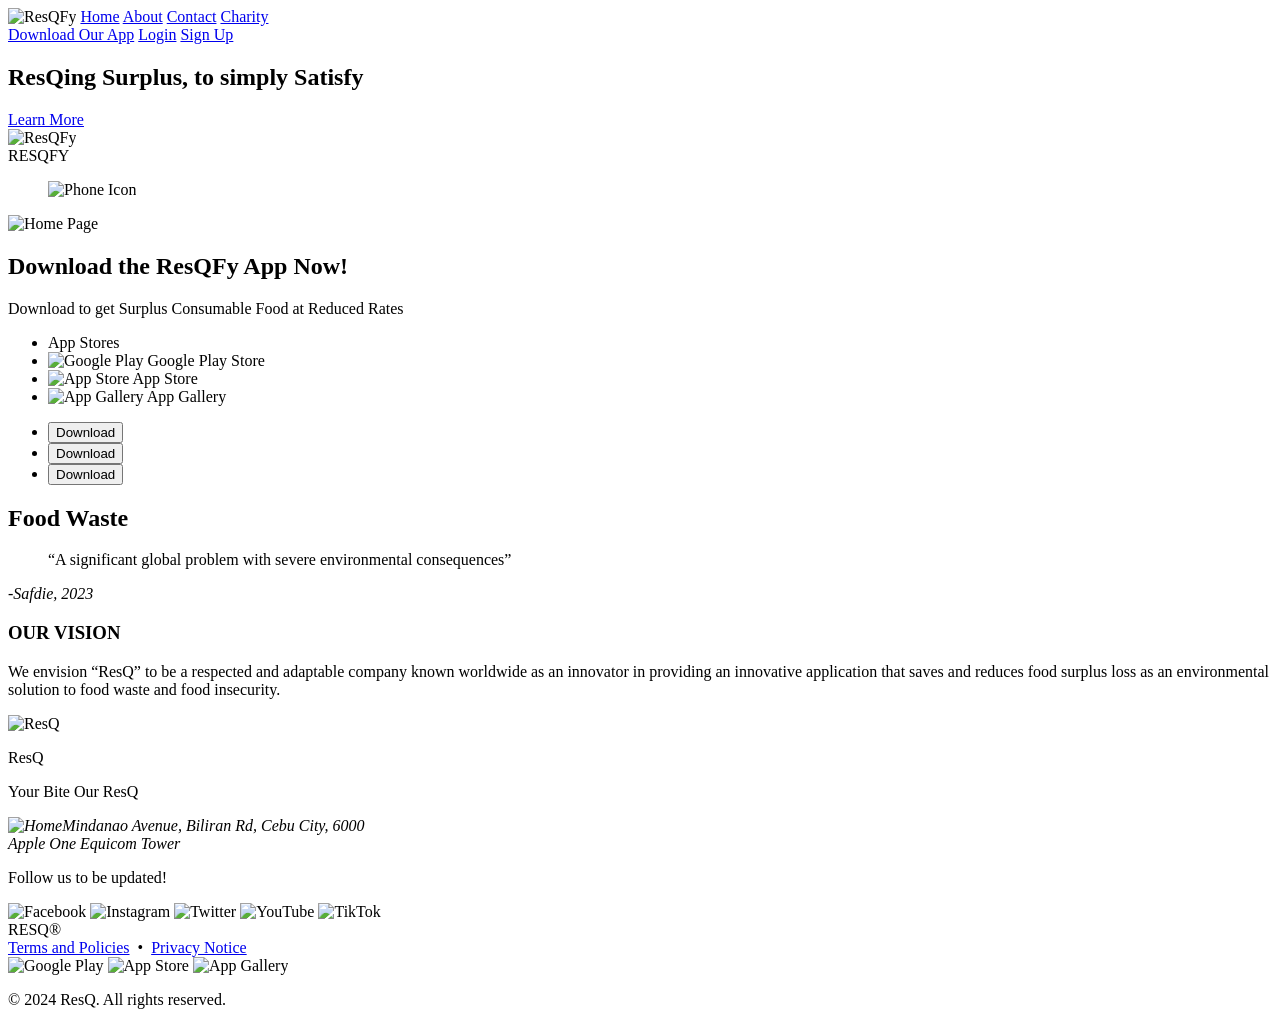
==== index.html @ 1d812868 "Add files via upload" ====
<!DOCTYPE html>
<html lang="en">
<head>
    <meta charset="UTF-8">
    <meta name="viewport" content="width=device-width, initial-scale=1.0">
    <link rel="stylesheet" href="assets/style.css">
    <link href="https://db.onlinewebfonts.com/c/d7e8a95865396cddca89b00080d2cba6?family=SoDo+Sans+SemiBold" rel="stylesheet">
    <title>ResQFy</title>
</head>
<body>
    <header class="navbar">
        <nav class="navbar-left">
            <img src="assets/ResQFy Logo.svg" alt="ResQFy">
            <a href="#" class="home">Home</a>
            <a href="#" class="about">About</a>
            <a href="#" class="contact">Contact</a>
            <a href="#" class="charity">Charity</a>
        </nav>
        <nav class="navbar-right">
            <a href="#" class="app-download">Download Our App</a>
            <a href="#" class="login">Login</a>
            <a href="#" class="sign-up">Sign Up</a>
        </nav>
    </header>
    <section class="banner">
        <div class="left-tag">
            <h1 class="tagline"><span class="orange">ResQ</span>ing Surplus, to simply Satis<span class="green">fy</span></h1>
            <a href="#" class="learn-more">Learn More</a>
        </div>
        <div class="banner-logo">
            <img src="assets/ResQFy Logo.svg" alt="ResQFy">
            <div class="centered">RESQFY</div>
        </div>
        <figure class="phone">
            <img src="assets/Phone.svg" alt="Phone Icon">
        </figure>
    </section>
    <main>
        <section class="flex-container">
            <div class="box large-box">
                <img src="assets/2dPhone.svg" alt="Home Page">
                <div class="circle1"></div>
                <div class="circle2"></div>
            </div>
            <aside class="side-container">
                <article class="box small-box">
                    <h2 class="download-text">Download the ResQFy App Now!</h2>
                    <p class="download-subtext">Download to get Surplus Consumable Food at Reduced Rates</p>
                </article>
                <article class="box small-box">
                    <div class="box-three">
                        <div class="app-stores">
                            <ul>
                                <li>App Stores</li>
                                <li><img src="assets/playstore icon.png" alt="Google Play"> Google Play Store</li>
                                <li><img src="assets/appstore icon.png" alt="App Store"> App Store</li>
                                <li><img src="assets/appgallery icon.png" alt="App Gallery"> App Gallery</li>
                            </ul>  
                        </div>
                        <div class="download-button">
                            <ul>
                                <li><button class="button">Download</button></li>
                                <li><button class="button">Download</button></li>
                                <li><button class="button">Download</button></li>
                            </ul>
                        </div>
                    </div>
                </article>
            </aside>
        </section>
        <section class="quote">
            <h2 class="food-waste">Food Waste</h2>
            <blockquote class="sub-quote">“A significant global problem with severe environmental consequences”</blockquote>
            <cite class="safdie">-Safdie, 2023</cite>
        </section>
    </main>
    <footer>
        <section class="container">
            <div class="row-left">
                <h3 class="vision-title">OUR VISION</h3>
                <p class="vision">
                    We envision “ResQ” to be a respected and adaptable company known worldwide as an innovator in providing an innovative application that saves and reduces food surplus loss as an environmental solution to food waste and food insecurity.
                </p>
            </div>
            <div class="row-middle">
                <img src="assets/ResQFy Logo.svg" alt="ResQ">
                <p>ResQ</p>
            </div>
            <div class="row-right">
                <p class="tag">Your Bite Our ResQ</p>
                <address class="location">
                    <img src="assets/Home.svg" alt="Home">Mindanao Avenue, Biliran Rd, Cebu City, 6000 <br>Apple One Equicom Tower
                </address>
                <div class="socials">
                    <p>Follow us to be updated!</p>
                    <img src="assets/Facebook.svg" alt="Facebook">
                    <img src="assets/Instagram.svg" alt="Instagram">
                    <img src="assets/Twitter.svg" alt="Twitter">
                    <img src="assets/Youtube.svg" alt="YouTube">
                    <img src="assets/Tiktok.svg" alt="TikTok">
                </div>
            </div>
            <div class="vertical">RESQ&reg;</div>
        </section>
        <section class="subfooter">
            <div class="policy">
                <a href="#" class="terms">Terms and Policies</a> &nbsp;•&nbsp;
                <a href="#" class="privacy">Privacy Notice</a>
            </div>
            <div class="downloads">
                <img src="assets/GooglePlay.png" alt="Google Play">
                <img src="assets/AppStore.png" alt="App Store">
                <img src="assets/AppGallery.png" alt="App Gallery">
            </div>
            <p class="copyright">&copy; 2024 ResQ. All rights reserved.</p>
        </section>
    </footer>
</body>
</html>
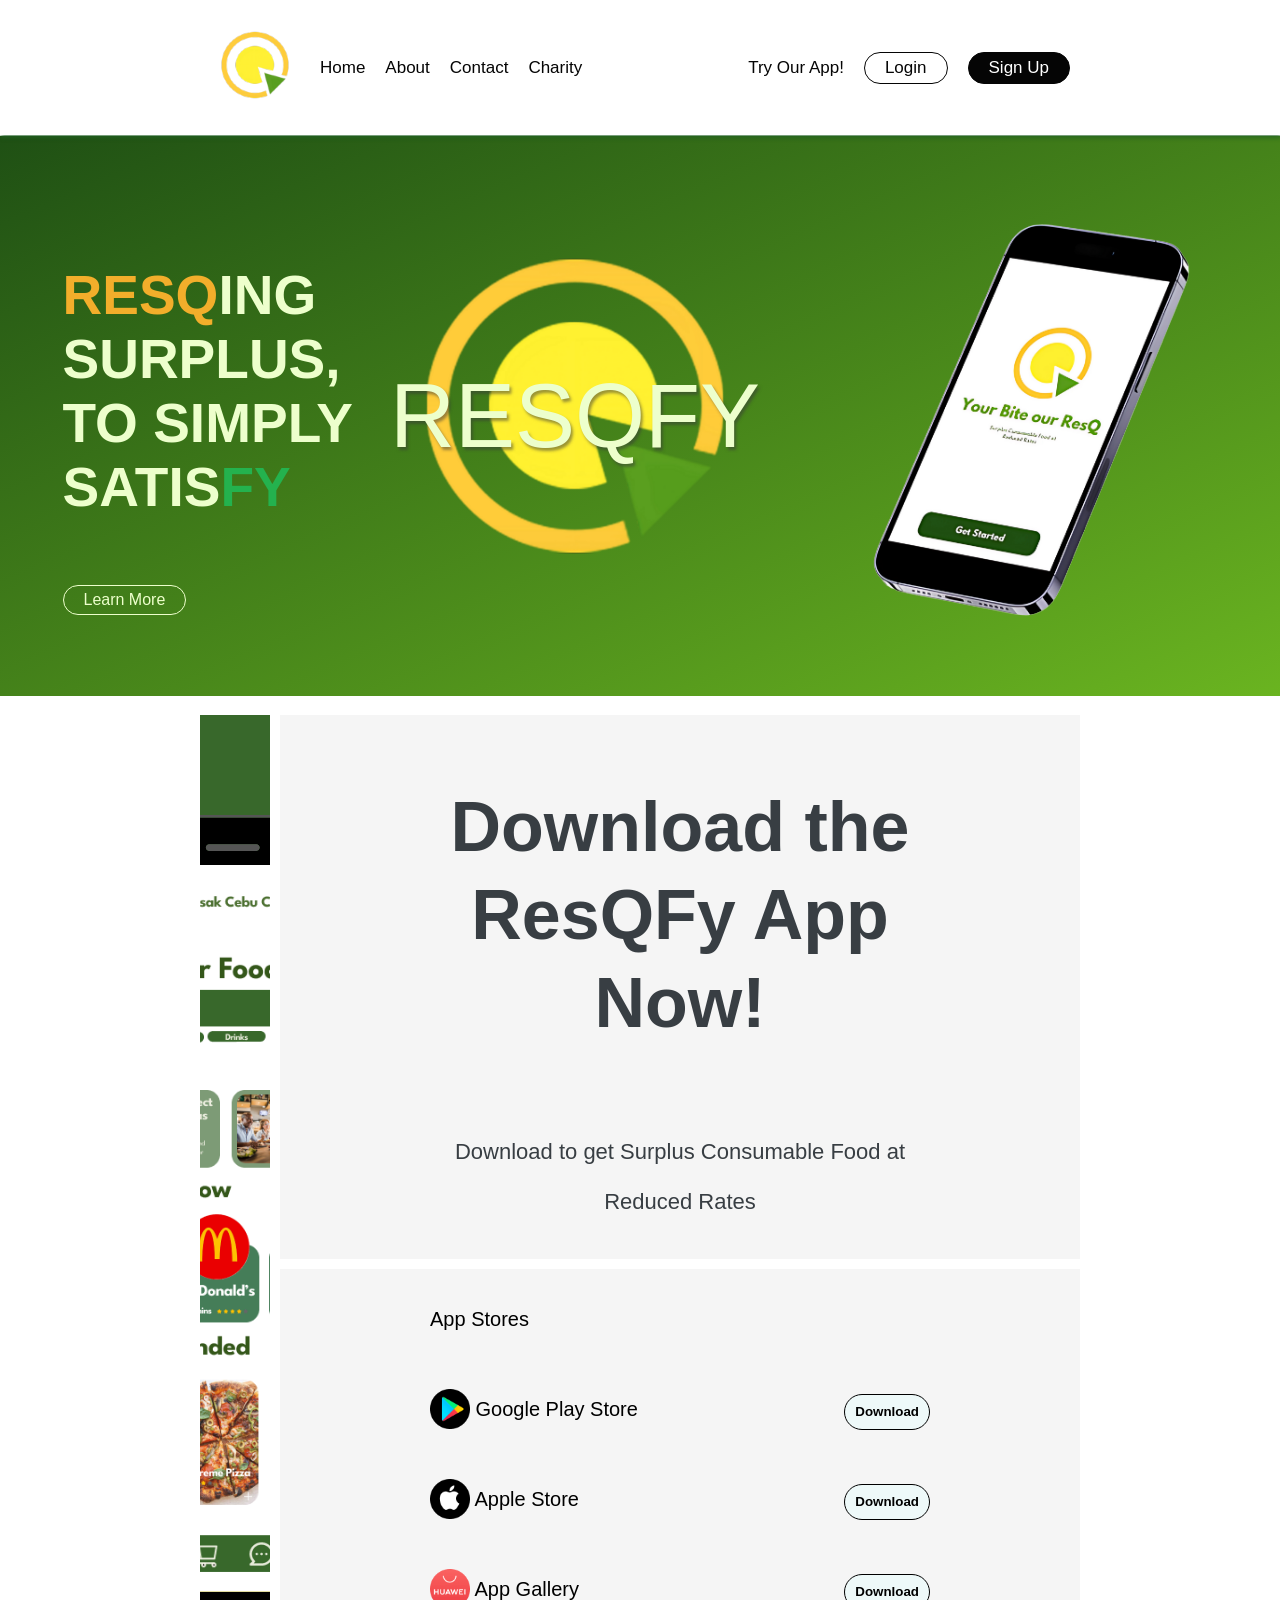
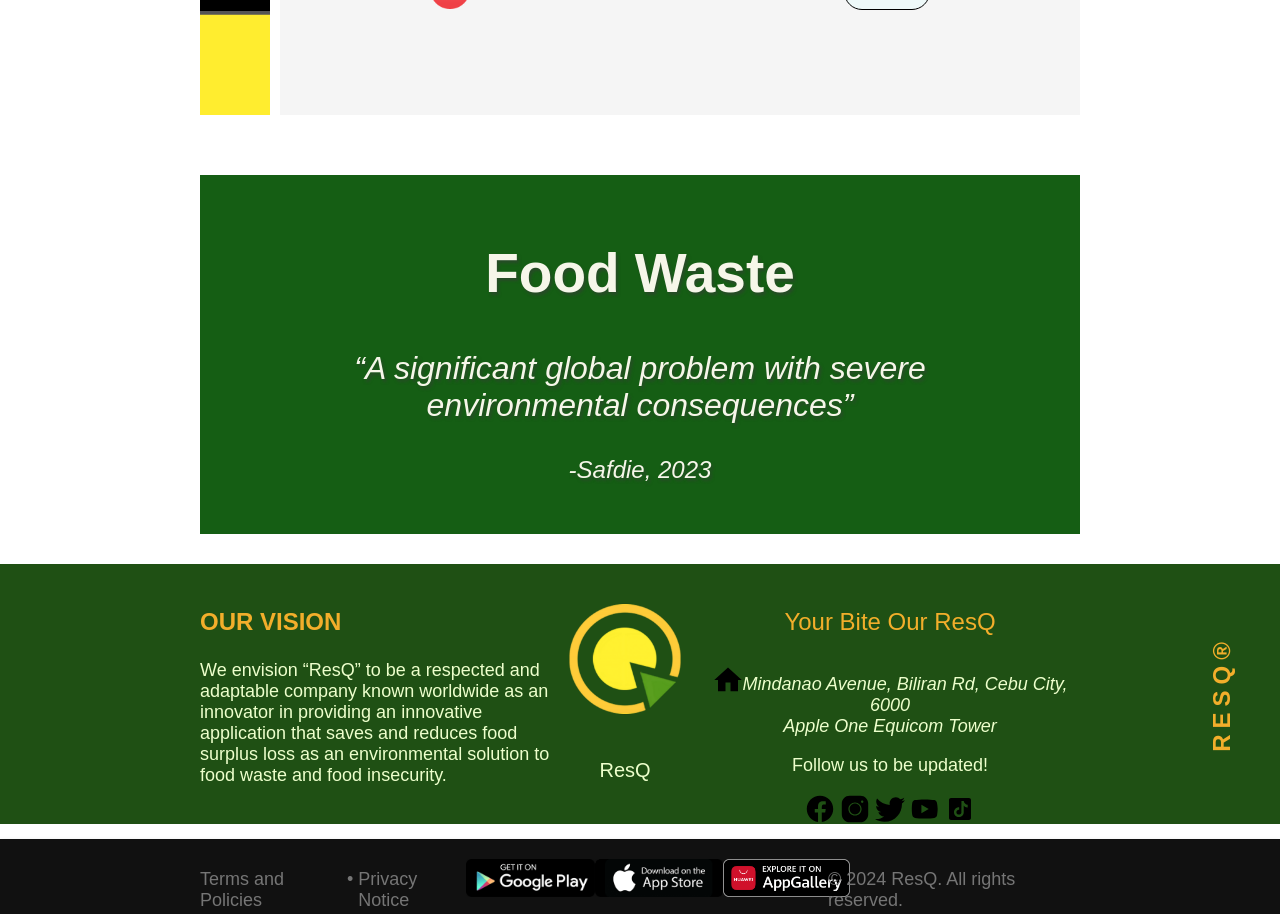
==== commit af722b42: "Add files via upload" ====
--- a/index.html
+++ b/index.html
@@ -10,16 +10,16 @@
 <body>
     <header class="navbar">
         <nav class="navbar-left">
-            <img src="assets/ResQFy Logo.svg" alt="ResQFy">
-            <a href="#" class="home">Home</a>
-            <a href="#" class="about">About</a>
-            <a href="#" class="contact">Contact</a>
+            <a href="index.html"><img src="assets/ResQFy Logo.svg" alt="ResQFy"></a>
+            <a href="index.html" class="home">Home</a>
+            <a href="about.html" class="about">About</a>
+            <a href="contact.html" class="contact">Contact</a>
             <a href="#" class="charity">Charity</a>
         </nav>
         <nav class="navbar-right">
-            <a href="#" class="app-download">Download Our App</a>
-            <a href="#" class="login">Login</a>
-            <a href="#" class="sign-up">Sign Up</a>
+            <a href="https://www.figma.com/proto/c6L8AMnrSE3w4PCFa0RHLB/ResQFy?node-id=75-92&starting-point-node-id=1%3A2&t=md9mG50kwOlH50RL-1" class="app-try" target="_blank">Try Our App!</a>
+            <a href="login.html" class="login">Login</a>
+            <a href="register.html" class="sign-up">Sign Up</a>
         </nav>
     </header>
     <section class="banner">
@@ -53,7 +53,7 @@
                             <ul>
                                 <li>App Stores</li>
                                 <li><img src="assets/playstore icon.png" alt="Google Play"> Google Play Store</li>
-                                <li><img src="assets/appstore icon.png" alt="App Store"> App Store</li>
+                                <li><img src="assets/appstore icon.png" alt="App Store"> Apple Store</li>
                                 <li><img src="assets/appgallery icon.png" alt="App Gallery"> App Gallery</li>
                             </ul>  
                         </div>
@@ -116,4 +116,4 @@
         </section>
     </footer>
 </body>
-</html>
+</html>
--- a/assets/style.css
+++ b/assets/style.css
@@ -0,0 +1,485 @@
+a {
+    color: inherit;
+    text-decoration: none;
+}
+
+a:hover {
+    color: #1F5014;
+    text-decoration: none;
+}
+
+.login:hover, .sign-up:hover, .learn-more:hover {
+    background-color: inherit; 
+    color: inherit; 
+    cursor: pointer; 
+    border: 1px solid inherit; 
+}
+
+body {
+    font-family: "SoDo Sans SemiBold", Helvetica Neue, Helvetica, Arial, sans-serif;
+    margin: 0px;
+}
+
+
+.navbar-left img:hover {
+    cursor: pointer;
+}
+
+.navbar-left img{
+    width: 90px;
+    margin: 0px;
+}
+
+.navbar {
+    z-index: 1000;
+    position: fixed;
+    padding: 10px 200px;
+    font-size: 17px;
+    display: flex;
+    justify-content: space-between;
+    align-items: center;
+    box-shadow: 1px 3px 4px 0px rgba(34,97,38,0.7);
+    -webkit-box-shadow: 1px 3px 4px 0px rgba(34,97,38,0.7);
+    -moz-box-shadow: 1px 3px 4px 0px rgba(34,97,38,0.7);
+    background-color: white;
+    width: 100%;
+    box-sizing: border-box;
+    opacity: 0.98;
+}
+
+.navbar-left div{
+    text-transform: uppercase;
+    font-weight: 500;
+}
+
+.navbar-left > *, .navbar-right > * {
+    margin: 10px;
+}
+
+.navbar-left, .navbar-right {
+    display: flex;
+    align-items: center;
+}
+
+.app-download {
+    display: flex;
+    align-items: center;
+    font-weight: 300;
+    padding-right: 20px;
+}
+
+.login, .sign-up {
+    font-weight: 200;
+    border: 1px solid black;
+    border-radius: 40px;
+    padding: 5px 20px;
+}
+
+.sign-up {
+    background-color: black;
+    color: white;
+}
+
+.login:hover {
+    background-color: rgba(0,0,0,0.07);
+    cursor: pointer;
+}
+
+.sign-up:hover {
+    background-color: rgba(0,0,0,0.7);
+    cursor: pointer;
+    color: white;
+}
+
+.navbar-left div:hover, .app-download:hover {
+    cursor: pointer;
+    color: #1F5014;
+}
+
+main {
+    display: column;
+    padding: 10px 200px;
+    border-top-width: 10px;
+    padding-top: 25px;
+}
+
+.banner {
+    top: 136px;
+    background-color: #1F5014;
+    width: 100%;
+    height: 560px;
+    background-image: linear-gradient(to bottom right, #1F5014, #6ab420);
+    display: flex;
+    justify-content: space-evenly;
+    align-items: center;
+    flex-wrap: nowrap;
+    position: relative;
+    overflow: hidden;
+}
+
+.quote {
+    position: relative;
+    margin: 20px auto;
+    padding: 20px;
+    padding-bottom: 50px;
+    text-align: center;
+    background-color: #155e14;
+}
+
+.food-waste {
+    font-size: 55px;
+    font-weight: bold;
+    color: #f6f6e9;
+    text-shadow: 2px 3px 3px rgba(57,57,57,0.51);
+}
+
+.sub-quote {
+    font-size: 32px;
+    font-style: italic;
+    margin-top: 10px;
+    color: #f6f6e9;
+    text-shadow: 2px 3px 3px rgba(57,57,57,0.51);
+}
+
+.safdie {
+    font-size: 24px;
+    margin-top: 5px;
+    color: #f6f6e9;
+    text-shadow: 2px 3px 3px rgba(57,57,57,0.51);
+
+}
+
+.orange {
+    color: #f2ae2b;
+}
+
+.green {
+    color: #24b24e;
+}
+
+.flex-container {
+    margin-top: 130px;
+    margin-bottom: 760px;
+    display: flex;
+    height: 300px;
+    display: flex;
+    flex-wrap: wrap;
+    height: 300px;
+    gap: 10px;
+}
+
+.large-box {
+    flex: 1;
+    display: flex;
+    align-items: center;
+    justify-content: center;
+    text-align: center;
+    font-size: 18px;
+    background-color: #38682B;
+    padding-top: 100px;
+    padding-bottom: 100px;
+}
+
+.large-box img {
+    max-width: 800px;
+    max-height: 800px;
+    object-fit: cover;
+    z-index: 2;
+}
+
+.box.large-box {
+    position: relative;
+    overflow: hidden;
+  }
+
+.circle1 {
+    width: 600px;
+    height: 600px;
+    background-color: #ffed2f; 
+    position: absolute;
+    bottom: -50px;
+    right: -150px;
+    border-radius: 50%;
+    z-index: 1;
+}
+
+.circle2 {
+    width: 600px;
+    height: 600px;
+    background-color: #ffed2f; 
+    position: absolute;
+    bottom: 500px;
+    right: 500px;
+    border-radius: 50%;
+    z-index: 1;
+}
+
+.side-container {
+    display: flex;
+    flex-direction: column;
+    flex: 1;
+    flex-wrap: wrap;
+    gap: 10px;
+}
+
+.small-box {
+    background-color: rgb(245, 245, 245);
+    flex: 1;
+    display: flex;
+    text-align: center;
+    flex-direction: column;
+    padding: 10px 150px;
+    width: 500px;
+}
+
+.app-stores {
+    display: flex;
+    flex-direction: column;
+}
+
+ul {
+    list-style-type: none;
+    padding: 0;
+    margin: 0;
+    display: flex;
+    flex-direction: column;
+    gap: 10px;
+}
+
+.box-three {
+    display: flex;
+    line-height: 80px;
+    justify-content: space-between;
+    text-align: left;
+    font-size: 20px;
+}
+
+.app-stores img{
+    width: 40px;
+    height: 40px;
+    position: relative;
+    top: 13px;
+}
+
+.download-button {
+    display: flex;
+    flex-direction: column;
+    justify-content: space-evenly;
+    position: relative;
+    color: #00804a;
+    top: 45px;
+}
+
+.button {
+    background-color: #eef9f9;
+    font-weight: 600;
+    padding: 5px 10px;
+    border-radius: 40px;
+    line-height: 24px;
+    display: inline-block;
+    border: 1px solid;
+}
+
+.button:hover {
+    background-color: #d9f6f6;
+    cursor: pointer;
+}
+
+.download-text {
+    color: rgb(56, 62, 67);
+    font-size: 70px;
+    line-height: 88px;
+}
+
+.download-subtext {
+    font-size: 22px;
+    line-height: 50px;
+    color: rgb(56, 62, 67);
+}
+
+.tagline {
+    text-transform: uppercase;
+    color: #edffcc;
+    font-size: 55px;
+    max-width: 300px;
+}
+
+.phone {
+    height: 400px;
+    width: 400px;  
+}
+
+.left-tag {
+    align-items: flex-start;
+    display: flex;
+    flex-direction: column;
+    padding-left: 50px;
+}
+
+.learn-more {
+    color: #edffcc;
+    font-weight: 200;
+    border: 1px solid #edffcc;
+    border-radius: 40px;
+    padding: 5px 20px;
+    margin: 20px 0 0 0;
+    font-size: 20;
+}
+
+.learn-more:hover {
+    background-color: rgba(0,0,0,0.08);
+    cursor: pointer;
+    color: white;
+}
+
+.centered {
+    position: absolute;
+    top: 50%;
+    left: 50%;
+    transform: translate(-50%, -50%);
+    text-shadow: 2px 3px 3px rgba(57,57,57,0.51);
+}
+
+.banner-logo {
+    position: relative;
+    text-align: center;
+    color: #edffcc;
+    font-size: 90px;
+    text-shadow: -1px 1px 7px rgba(0,0,0,0.49);
+}
+
+footer {
+    background-color: #1f5014;
+    font-size: 16px;
+    padding-top: 10px;
+    position: relative;
+    height: 250px;
+}
+
+.container {
+    font-family: Lato, sans-serif;
+    font-size: 18px;
+    padding: 0px 10px;
+    position: static;
+    box-sizing: border-box;
+    height: 104px;
+    width: 100%;
+    text-align: center;
+    display: flex;
+    padding: 10px 200px;
+    height: auto;
+    justify-content: space-between;
+}
+
+  .row-left {
+    float: left;
+    width: 50%;
+    height: 100%;
+    text-align: left;
+    max-width: 350px;
+    max-height: 100px;
+}
+
+  .subfooter {
+    width: 100%;
+    height: 75px;
+    background-color:  rgb(17, 17, 17);
+    box-shadow: 0 1px 1px rgba(0, 0, 0, 0.05), 0 2px 5px rgba(0, 0, 0, 0.15);
+    color: #757575;
+    font-family: Lato, sans-serif;
+    font-size: 18px;
+    padding: 0px 200px;
+    padding-top: 20px;
+    box-sizing: border-box;
+    display: flex;
+    justify-content: space-between;
+}
+
+.policy {
+    display: flex;
+    padding-top: 10px;
+}
+
+.copyright {
+    padding-top: 10px;
+    margin: 0px;
+}
+
+.downloads img {
+    display: block;
+    max-width: 100%;
+    height: auto;
+    width: auto;
+    max-height: 38px;
+    padding-bottom: 10px;
+}
+
+.downloads {
+    display: flex;
+}
+
+.vision-title {
+    color: #f2ae2b;
+    font-size: 24px;
+}
+
+.vision {
+    color: #edffcc;
+    font-family: Arial;
+}
+
+.row-middle img{
+    flex-grow: 1;
+    height: 150px;
+    width: 150px;
+}
+
+.row-middle {
+    color: #edffcc;
+    height: 100%;
+    font-size: 20px;
+}
+
+.tag {
+    color: #f2ae2b;
+    font-size: 24px;
+}
+
+.location, .socials {
+    color: #edffcc;
+    font-family: Arial;
+}
+
+.row-right {
+    height: 100%;
+}
+
+.socials img {
+    max-width: 30px;
+    max-height: 30px;
+}
+
+.location img {
+    max-width: 30px;
+    max-height: 30px;
+    position: relative;
+    top: 5px;
+}
+
+.vertical {
+    color: #f2ae2b;
+    letter-spacing: .1em;
+    text-transform: uppercase;
+    font-weight: 900;
+    position: absolute;
+    right: 0;
+    font-size: 24px;
+    width: auto;
+    z-index: 10;
+    margin-top: 6rem;
+    text-align: right;
+    display: inline-block;
+    transform: rotate(-90deg);
+    -webkit-transform: rotate(-90deg);
+    letter-spacing: 6px;
+}
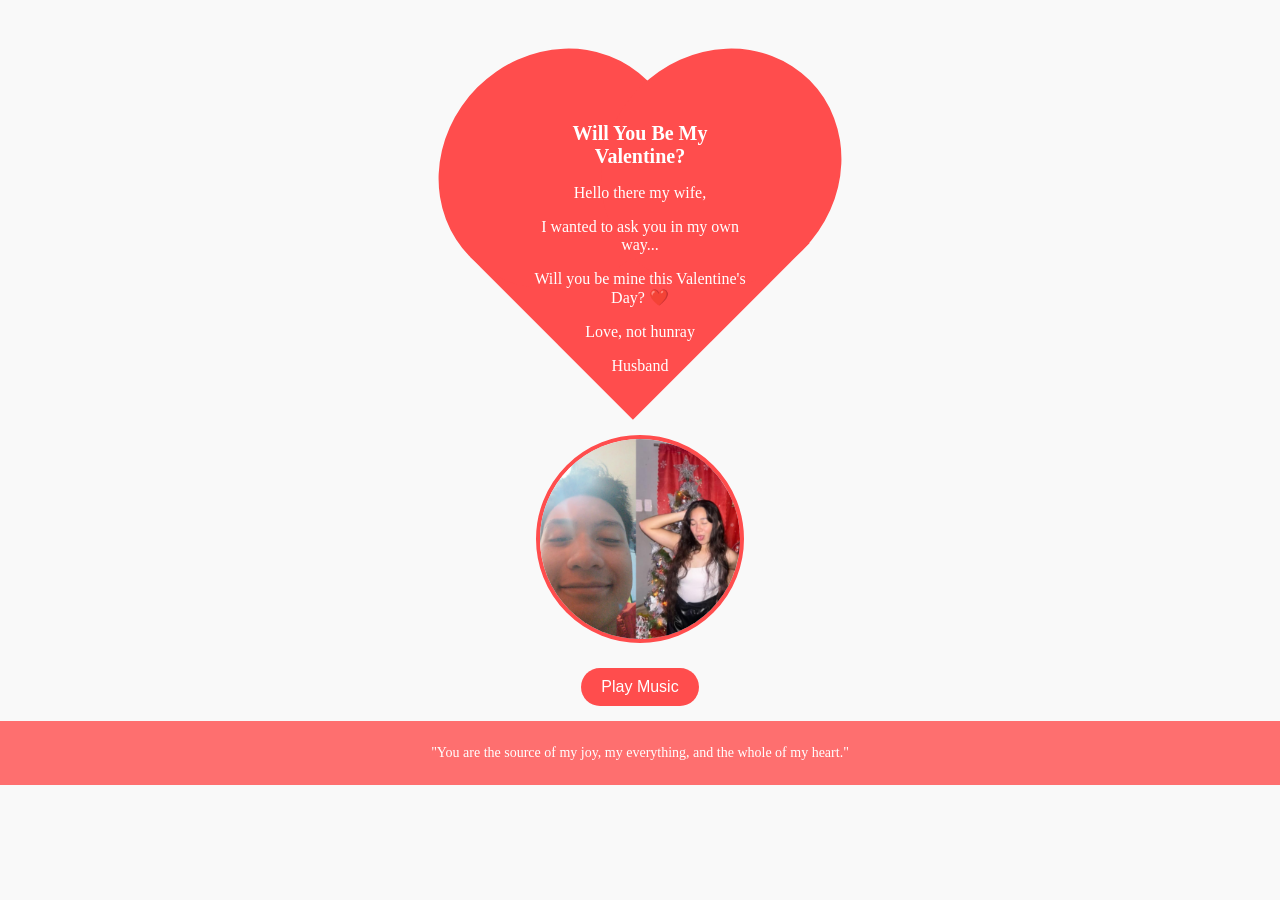
==== commit 7673c536: "Add files via upload" ====
--- a/index.html
+++ b/index.html
@@ -3,117 +3,40 @@
 <head>
     <meta charset="UTF-8">
     <meta name="viewport" content="width=device-width, initial-scale=1.0">
-    <link rel="stylesheet" href="assets/style.css">
-    <link href="https://db.onlinewebfonts.com/c/d7e8a95865396cddca89b00080d2cba6?family=SoDo+Sans+SemiBold" rel="stylesheet">
-    <title>ResQFy</title>
+    <title>Will You Be My Valentine?</title>
+    <link rel="stylesheet" href="styles.css">
 </head>
 <body>
-    <header class="navbar">
-        <nav class="navbar-left">
-            <a href="index.html"><img src="assets/ResQFy Logo.svg" alt="ResQFy"></a>
-            <a href="index.html" class="home">Home</a>
-            <a href="about.html" class="about">About</a>
-            <a href="contact.html" class="contact">Contact</a>
-            <a href="#" class="charity">Charity</a>
-        </nav>
-        <nav class="navbar-right">
-            <a href="https://www.figma.com/proto/c6L8AMnrSE3w4PCFa0RHLB/ResQFy?node-id=75-92&starting-point-node-id=1%3A2&t=md9mG50kwOlH50RL-1" class="app-try" target="_blank">Try Our App!</a>
-            <a href="login.html" class="login">Login</a>
-            <a href="register.html" class="sign-up">Sign Up</a>
-        </nav>
-    </header>
-    <section class="banner">
-        <div class="left-tag">
-            <h1 class="tagline"><span class="orange">ResQ</span>ing Surplus, to simply Satis<span class="green">fy</span></h1>
-            <a href="#" class="learn-more">Learn More</a>
+    
+    <div class="container">
+        <!-- Big Heart with Your Invitation -->
+        <div class="heart">
+            <div class="heart-text">
+                <h1>Will You Be My Valentine?</h1>
+                <p>Hello there my wife,</p>
+                <p>I wanted to ask you in my own way...</p>
+                <p>Will you be mine this Valentine's Day? ❤️</p>
+                <p>Love, not hunray</p>
+                <p>Husband</p>
+            </div>
         </div>
-        <div class="banner-logo">
-            <img src="assets/ResQFy Logo.svg" alt="ResQFy">
-            <div class="centered">RESQFY</div>
-        </div>
-        <figure class="phone">
-            <img src="assets/Phone.svg" alt="Phone Icon">
-        </figure>
-    </section>
-    <main>
-        <section class="flex-container">
-            <div class="box large-box">
-                <img src="assets/2dPhone.svg" alt="Home Page">
-                <div class="circle1"></div>
-                <div class="circle2"></div>
-            </div>
-            <aside class="side-container">
-                <article class="box small-box">
-                    <h2 class="download-text">Download the ResQFy App Now!</h2>
-                    <p class="download-subtext">Download to get Surplus Consumable Food at Reduced Rates</p>
-                </article>
-                <article class="box small-box">
-                    <div class="box-three">
-                        <div class="app-stores">
-                            <ul>
-                                <li>App Stores</li>
-                                <li><img src="assets/playstore icon.png" alt="Google Play"> Google Play Store</li>
-                                <li><img src="assets/appstore icon.png" alt="App Store"> Apple Store</li>
-                                <li><img src="assets/appgallery icon.png" alt="App Gallery"> App Gallery</li>
-                            </ul>  
-                        </div>
-                        <div class="download-button">
-                            <ul>
-                                <li><button class="button">Download</button></li>
-                                <li><button class="button">Download</button></li>
-                                <li><button class="button">Download</button></li>
-                            </ul>
-                        </div>
-                    </div>
-                </article>
-            </aside>
-        </section>
-        <section class="quote">
-            <h2 class="food-waste">Food Waste</h2>
-            <blockquote class="sub-quote">“A significant global problem with severe environmental consequences”</blockquote>
-            <cite class="safdie">-Safdie, 2023</cite>
-        </section>
-    </main>
+        <img src="photo.png" alt="Your Photo" class="your-photo">
+        <!-- Play Music Button -->
+        <button id="music-button">Play Music</button>
+    </div>
+
+    <!-- Footer with a Romantic Quote -->
     <footer>
-        <section class="container">
-            <div class="row-left">
-                <h3 class="vision-title">OUR VISION</h3>
-                <p class="vision">
-                    We envision “ResQ” to be a respected and adaptable company known worldwide as an innovator in providing an innovative application that saves and reduces food surplus loss as an environmental solution to food waste and food insecurity.
-                </p>
-            </div>
-            <div class="row-middle">
-                <img src="assets/ResQFy Logo.svg" alt="ResQ">
-                <p>ResQ</p>
-            </div>
-            <div class="row-right">
-                <p class="tag">Your Bite Our ResQ</p>
-                <address class="location">
-                    <img src="assets/Home.svg" alt="Home">Mindanao Avenue, Biliran Rd, Cebu City, 6000 <br>Apple One Equicom Tower
-                </address>
-                <div class="socials">
-                    <p>Follow us to be updated!</p>
-                    <img src="assets/Facebook.svg" alt="Facebook">
-                    <img src="assets/Instagram.svg" alt="Instagram">
-                    <img src="assets/Twitter.svg" alt="Twitter">
-                    <img src="assets/Youtube.svg" alt="YouTube">
-                    <img src="assets/Tiktok.svg" alt="TikTok">
-                </div>
-            </div>
-            <div class="vertical">RESQ&reg;</div>
-        </section>
-        <section class="subfooter">
-            <div class="policy">
-                <a href="#" class="terms">Terms and Policies</a> &nbsp;•&nbsp;
-                <a href="#" class="privacy">Privacy Notice</a>
-            </div>
-            <div class="downloads">
-                <img src="assets/GooglePlay.png" alt="Google Play">
-                <img src="assets/AppStore.png" alt="App Store">
-                <img src="assets/AppGallery.png" alt="App Gallery">
-            </div>
-            <p class="copyright">&copy; 2024 ResQ. All rights reserved.</p>
-        </section>
+        <p>"You are the source of my joy, my everything, and the whole of my heart."</p>
     </footer>
+
+    <!-- Background Music -->
+    <audio id="background-music" loop>
+        <source src="music.mp3" type="audio/mpeg">
+        Your browser does not support the audio element.
+    </audio>
+
+    <!-- JavaScript -->
+    <script src="script.js"></script>
 </body>
-</html>+</html>
--- a/styles.css
+++ b/styles.css
@@ -0,0 +1,126 @@
+/* General Styles */
+body {
+    margin: 0;
+    padding: 0;
+    display: flex;
+    justify-content: center;
+    align-items: center;
+    height: 100vh;
+    background-color: #f9f9f9;
+    font-family: 'Georgia', serif;
+    overflow: auto;
+    position: relative;
+    flex-direction: column;
+    text-align: center;
+}
+
+.container {
+    display: flex;
+    flex-direction: column;
+    width: 90%;
+    max-width: 400px;
+    text-align: center;
+    align-items: center;
+}
+
+/* Heart Shape */
+.heart {
+    width: 250px;
+    height: 230px;
+    position: relative;
+    background-color: #ff4d4d;
+    transform: rotate(-45deg);
+    margin: 20px auto;
+}
+
+.heart::before,
+.heart::after {
+    content: '';
+    width: 250px;
+    height: 230px;
+    background-color: #ff4d4d;
+    border-radius: 50%;
+    position: absolute;
+}
+
+.heart::before {
+    top: -115px;
+    left: 0;
+}
+
+.heart::after {
+    top: 0;
+    left: 115px;
+}
+
+/* Text Inside the Heart */
+.heart-text {
+    position: absolute;
+    top: 50%;
+    left: 50%;
+    transform: translate(-50%, -50%) rotate(45deg);
+    color: white;
+    font-size: 16px;
+    text-align: center;
+    width: 220px;
+    z-index: 1;
+    align-items: center;
+}
+
+.heart-text h1 {
+    font-size: 20px;
+    margin-bottom: 10px;
+}
+
+/* Your Photo */
+.your-photo {
+    margin-bottom: 10px;
+    margin-top: 50px;
+    width: 200px;
+    height: 200px;
+    border-radius: 50%;
+    border: 4px solid #ff4d4d;
+    object-fit: cover;
+}
+
+/* Play Music Button */
+#music-button {
+    margin-top: 15px;
+    margin-bottom: 15px;
+    padding: 10px 20px;
+    font-size: 16px;
+    color: white;
+    background-color: #ff4d4d;
+    border: none;
+    border-radius: 20px;
+    cursor: pointer;
+}
+
+/* Footer */
+footer {
+    position: relative;
+    bottom: 0;
+    width: 100%;
+    text-align: center;
+    padding: 10px;
+    background-color: rgba(255, 77, 77, 0.8);
+    color: white;
+    font-size: 14px;
+}
+
+/* Falling Hearts Animation */
+@keyframes fall {
+    0% { top: -10%; opacity: 1; }
+    100% { top: 100%; opacity: 0; }
+}
+
+.heart-background {
+    position: absolute;
+    top: -10%;
+    left: var(--x);
+    width: 15px;
+    height: 15px;
+    background-color: #ff4d4d;
+    clip-path: polygon(50% 0%, 100% 35%, 82% 100%, 50% 70%, 18% 100%, 0% 35%);
+    animation: fall var(--duration) linear infinite;
+}
